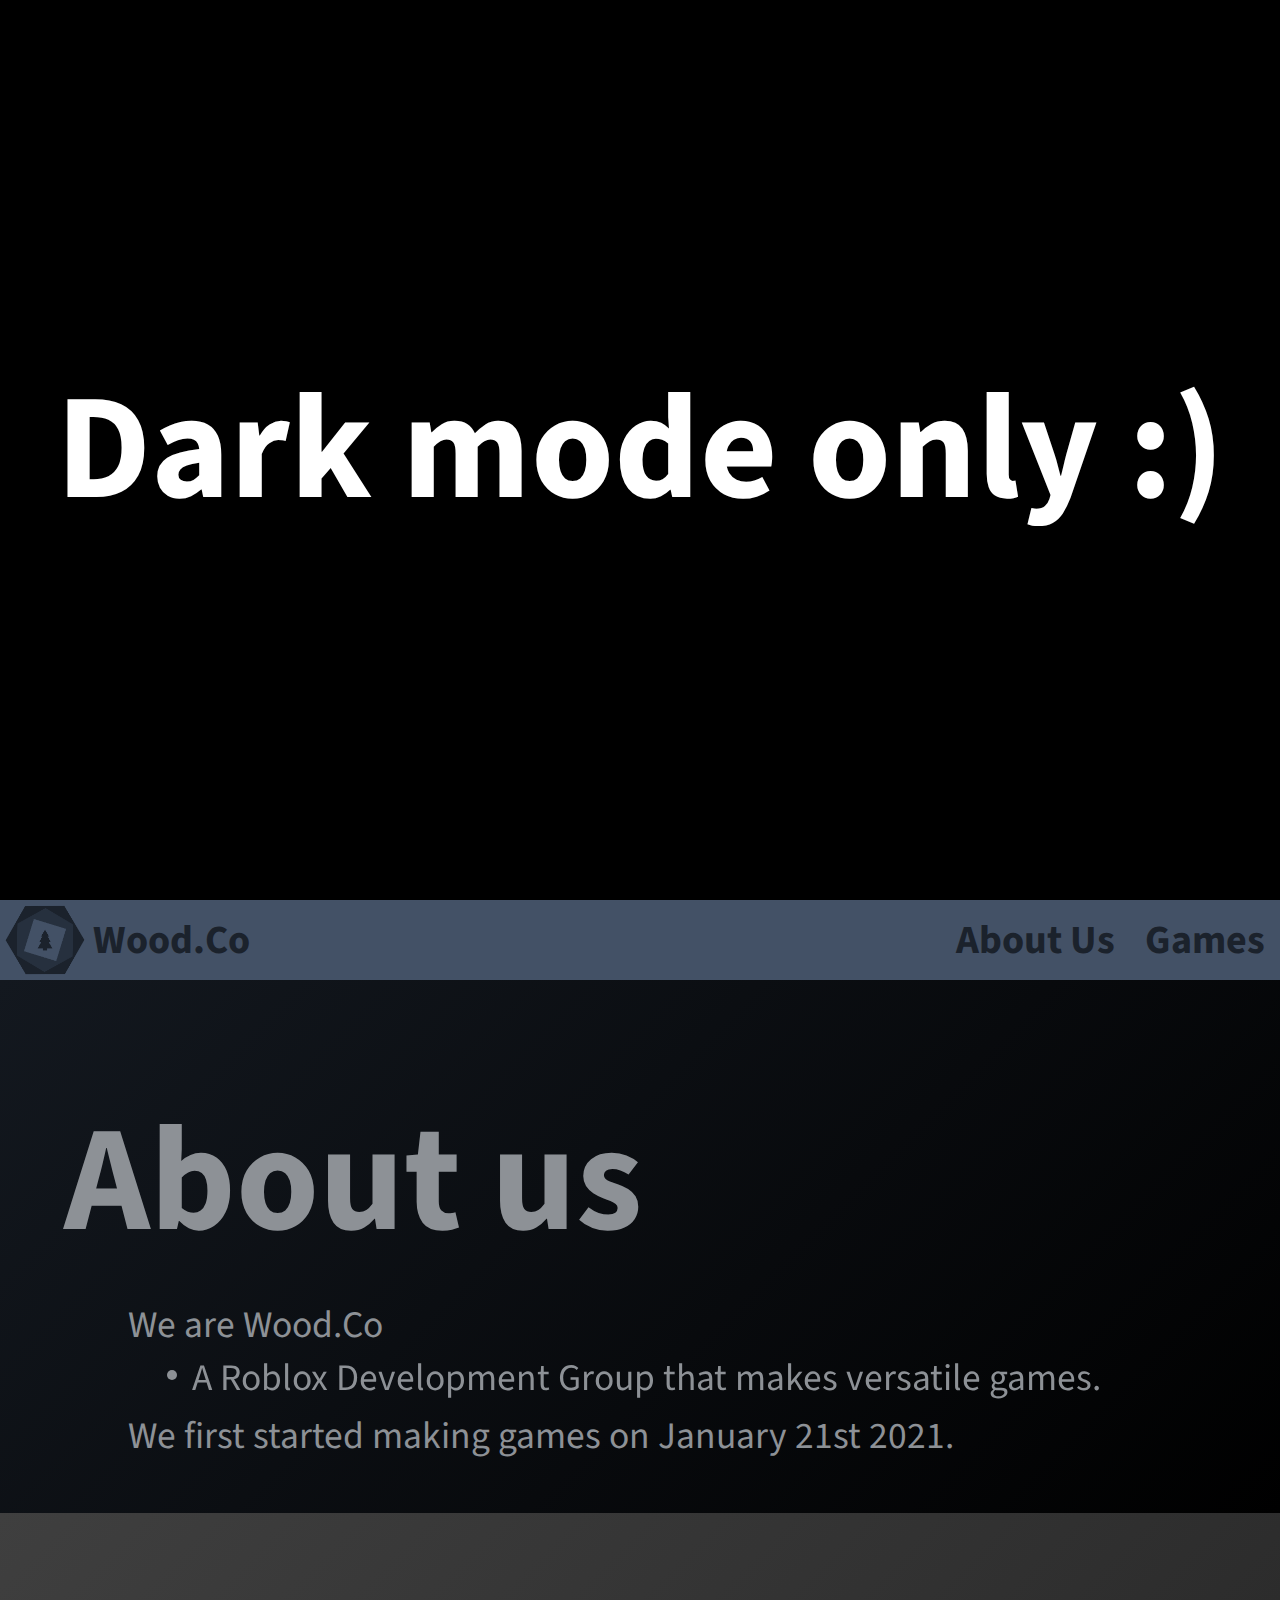
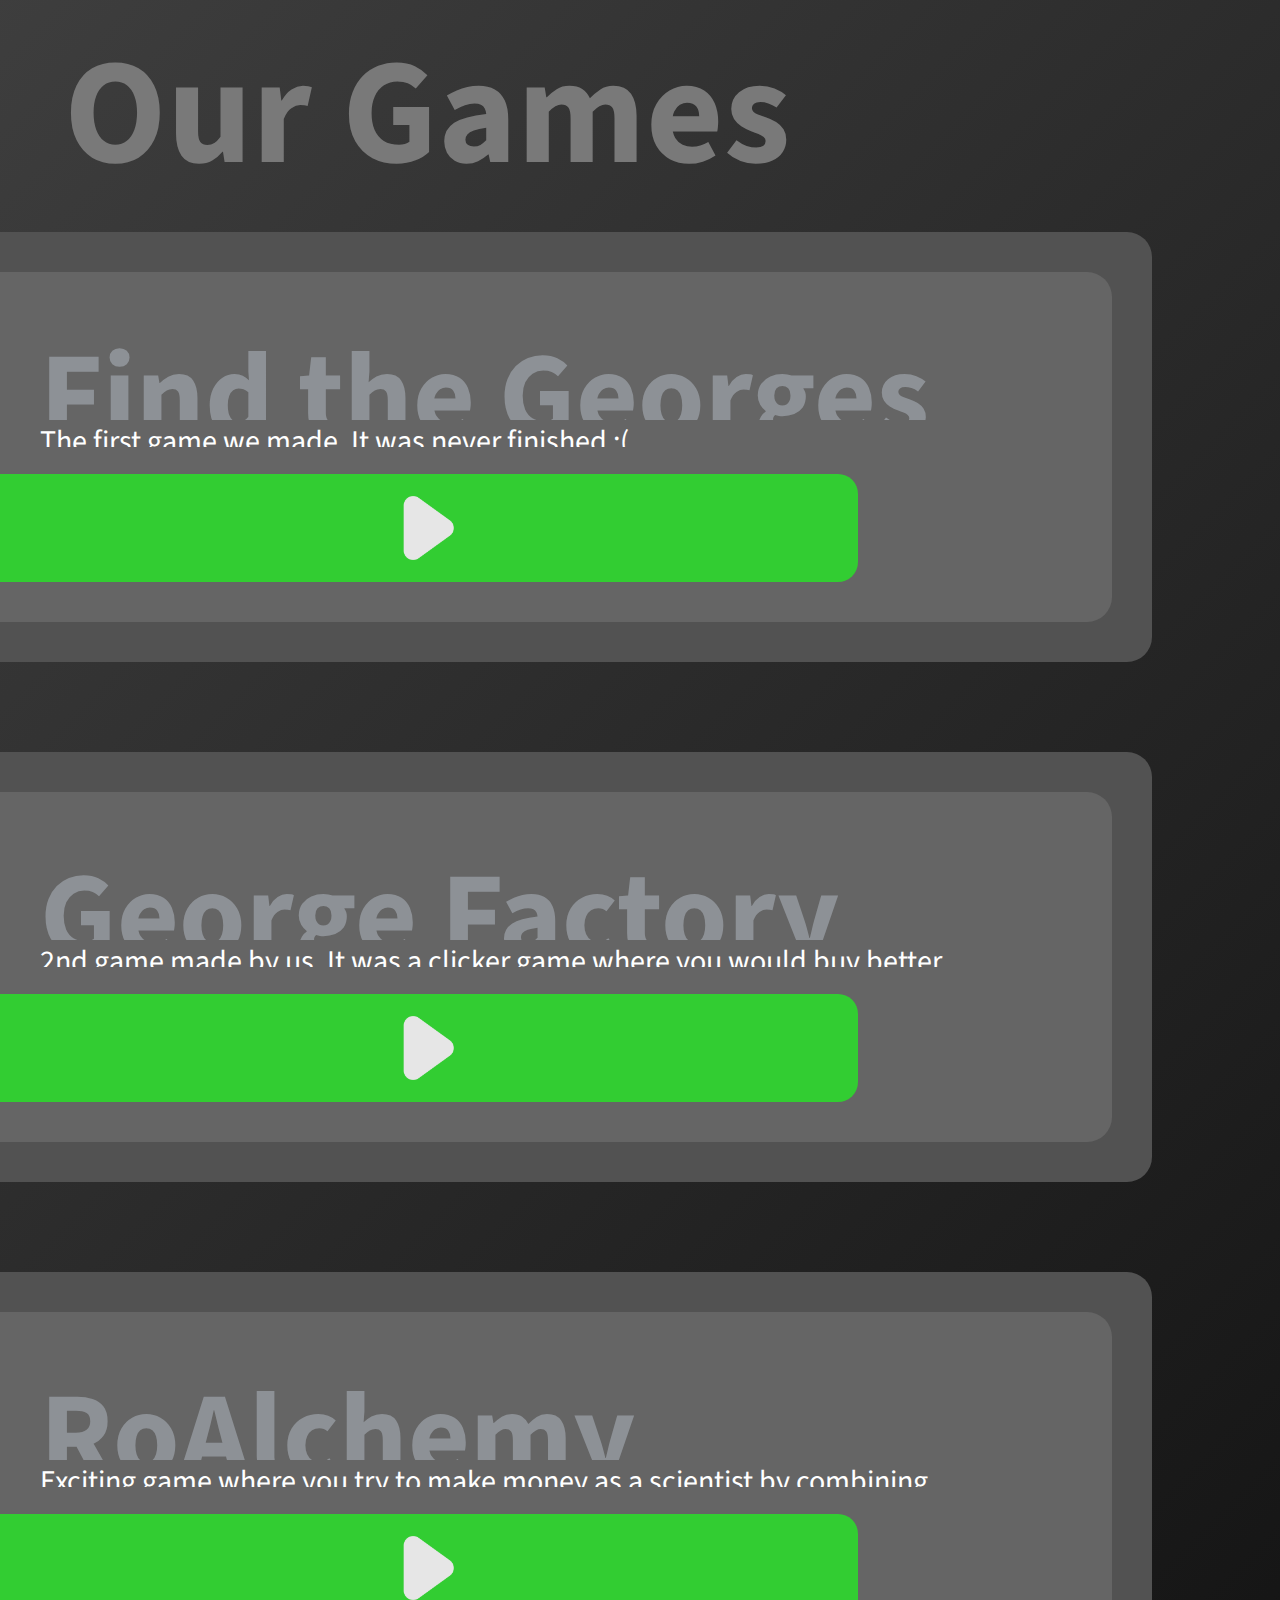
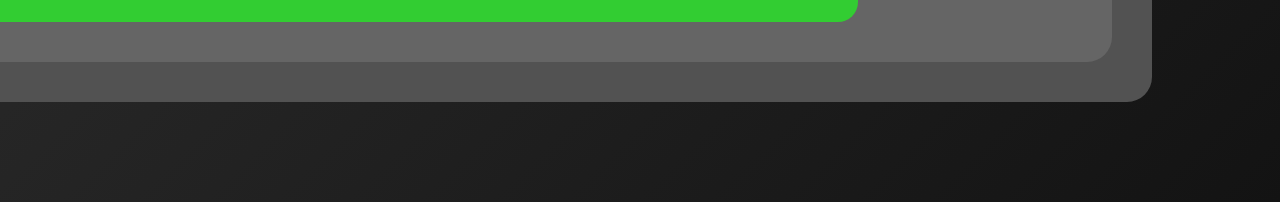
==== index.html @ 9bbff647 "Update and rename main.html to index.html" ====
<!DOCTYPE html>
<html lang="en">
<head>
    <link href='https://fonts.googleapis.com/css?family=Source Sans Pro' rel='stylesheet'>
    <meta charset="UTF-8">
    <link rel="stylesheet" href="styles.css">
    <title>Wood.Co</title>
</head>
<body>
    <section id="welcome">
        <img class="logo">
        <h1 class="welcome-text no-cursor">Wood.Co</h1>
    </section>

    <div class="header">
        <div class="header-left">
            <img class="logo-small">
            <h2 class="header-text no-cursor">Wood.Co</h2>
        </div>

        <nav class="navbar">
            <a class="nav-item" href="#aboutus">About Us</a>
            <a class="nav-item" href="#games">Games</a>
        </nav>
    </div>

    <section id="aboutus">
        <h1 class="title no-cursor">About us</h1>

        <p class="about-us-text">
            We are Wood.Co
        </p>

            <div class="break"></div>
        <p class="about-us-text tab-once">
            A Roblox Development Group that makes versatile games.
        </p>
        
            <div class="break"></div>
        <p class="about-us-text">
            We first started making games on January 21st 2021.
        </p>
    </section>

    <section id="games">
        <h1 class="title-dark">Our Games</h1>

        <div class="games-container">
            
            <div class="game-container">
                <div class="game-description">
                    <div class="game-description-top">
                        <h1 class="game-name">Find the Georges</h1>
                        <p class="game-description-of-game">The first game we made. It was never finished :(</p>
                    </div>
                    <div class="game-description-bottom">
                        <a class="play-link" href="https://www.roblox.com/games/14127947426/Ro-Alchemy-ALPHA" >
                            <div class="play">
                                <img class="play-img" src="play.png" />
                            </div>
                        </a>
                    </div>
                </div>
                <img class="game-image" src="RoAlchemy.png">
                </div>
            </div>
        
        </div>
        
        <div class="games-container">
            <div class="game-container">
                <div class="game-description">
                    <div class="game-description-top">
                        <h1 class="game-name">George Factory</h1>
                        <p class="game-description-of-game">2nd game made by us. It was a clicker game where you would buy better georges and get more money.</p>
                    </div>
                    <div class="game-description-bottom">
                        <a class="play-link" >
                            <div class="play not-playable">
                                <img class="play-img" src="play.png" />
                            </div>
                        </a>
                    </div>
                </div>
                <img class="game-image" src="GeorgeFactory.png">
            </div>
        </div>

        <div class="games-container">
            <div class="game-container">
                <div class="game-description">
                    <div class="game-description-top">
                        <h1 class="game-name">RoAlchemy</h1>
                        <p class="game-description-of-game">Exciting game where you try to make money as a scientist by combining chemicals.</p>
                    </div>
                    <div class="game-description-bottom">
                        <a class="play-link" >
                            <div class="play not-playable">
                                <img class="play-img" src="play.png" />
                            </div>
                        </a>
                    </div>
                </div>
                <img class="game-image" src="RoAlchemy.png">
            </div>
        </div>

    </section>
</body>
</html>
---- styles.css ----
:root {
    /* Scales */
    --welcome-logo-scale:300px;
    --title-scale: 15rem;

    /* Colors */
    --text-color1:#1b222c;
    --background-color2:#26303e;
    --background-color3:#435166;
    --h-board-content-color: black;
    
    --about-us: #13181f;
    --about-us-lighter: #323841;
    --about-us-text: #8d9196;

    /* Parameters */
    font-size: 10px;
    font-family: Source sans pro, sans-serif;
}

* {
    margin:0px;
    padding:0px;
    box-sizing: border-box;
    scroll-behavior: smooth;
}

*::-webkit-scrollbar {
    display: none;
}

.no-cursor {
    cursor: default;
}

html {
    background-color: var(--background-color3);
}

#welcome {
    width:100%;
    height:100vh;
    display:flex;
    justify-content: center;
    align-items: center;
    background: linear-gradient(
        var(--background-color2),
        var(--background-color3)
    );
}

.logo {
    content: url(Wood.Co_Fade.png);
    width: var(--welcome-logo-scale);
    height: var(--welcome-logo-scale);
}

.welcome-text {
    font-size:10rem;
    margin-left:50px;
    color: var(--text-color1);
}

.header {
    background-color: var(--background-color3);
    color: var(--text-color1);
    display: flex;
    justify-content: space-between;
    position: sticky;
    top:0px;
    width:100%;
    height:80px;
    z-index: 999;
}

.header-left {
    display: flex;
    justify-content: space-between;
    align-items: center;
    height: 100%;
    width:250px
}

.header-text {
    font-size: 4rem;
}

.logo-small {
    content: url(Wood.Co_Fade.png);
    margin-left: 5px;
    height: 80px;
    width: 80px;
}

.navbar {
    height: 100%;
    display: flex;
    align-items: center;
    transition: 1s;
}

.nav-item {
    font-size: 4rem;
    font-weight: bold;
    height: 100%;
    padding: 0px 15px;
    display: flex;
    justify-content: center;
    align-items: center;
    text-decoration: none;
    color: var(--text-color1);
    transition: 0.3s;
}

.nav-item:hover {
    background-color: #1b222c;
    color: rgb(167, 167, 167);
    transition: 0.3s;
}

/* 
About us: 

We are a roblox development group and we make games for roblox. 

Started: 30 Jan 2021

Owner: 

Games: 

First game: Find the georges

Second game: George Factory

Third game: Ro-Alchemy

Current: Biologica

*/

#aboutus {
    background: linear-gradient(
        -45deg,
        black,
        var(--about-us)
    );
    width:100%;
    padding-bottom: 50px;
    color: var(--about-us-text)
}

.title {
    color: var(--about-us-text);
    font-size: var(--title-scale);
    font-weight: bold;
    width:100%;
    position:relative;
    top: 80px;
    padding-left: 5%;
    padding-top:15px;
}

.title-dark {
    color: #797979;
    font-size: var(--title-scale);
    font-weight: bold;
    width:100%;
    position:relative;
    top: 80px;
    padding-left: 5%;
    padding-top:15px;
}

.about-us-text {
    color: var(--about-us-text);
    font-size:calc(var(--title-scale) / 4);
    margin-left:10%;
}

.about-us-text:nth-of-type(1) {
    margin-top:90px;
}

.tab-once {
    padding-left: 5%;
    position: relative;
    bottom: 15px;
    margin-bottom: -15px;
}

.tab-once::before {
    content: "";
    display: block;
    height: 10px;
    width: 10px;
    background-color: var(--about-us-text);
    border-radius: 100%;
    position: relative;
    top: 28px;
    left:-25px;
}

.break {
    height: 5px;
}

#games {
    background: linear-gradient(
        -45deg,
        #131313,
        #3f3f3f
    );
    width:100vw;
    color: var(--about-us-text);
    padding-bottom: 100px;
}

.games-container {
    width: 90%;
    margin-top:90px;
    border-radius: 0px 25px 25px 0px;
    background-color: #525252;
    padding:40px 40px 40px 0px;
}

.game-container:not(:nth-of-type(1)) {
    margin-top:40px;
}

.game-container {
    background-color: #656565;
    border-radius: 0px 25px 25px 0px;
    padding:40px 40px 40px 0px;
    width: 100%;
    height: 100%;
    display: flex;
    justify-content: space-between;
    overflow: hidden;
}

.game-image {
    border-radius: 24px;
    height: 50vh;
}

.game-description {
    height: 45vh;
    width: 100%;
}

.game-description-top {
    height: 50%;
    margin:0px 40px;
}

.game-description-bottom {
    height: 50%;
    display: flex;
    align-items: center;
}

.game-name{
    height: 50%;
    width: 100%;
    font-size: 12rem;
}

.game-description-of-game {
    font-size: 3rem;
    color:white;
}

.play-link {
    height: 100%;
    width: 100%;
    display: flex;
    align-items: end;
}

.play {
    height:40%;
    width:80%;
    background-color: limegreen;
    border-radius: 0px 20px 20px 0px;
    display: flex;
    justify-content: center;
    align-items: center;
}

.play-img {
    height: 70%;
}

.not-playable {
    cursor:not-allowed;
}

.not-playable:hover {
    background-color: red;
}


@media (max-width:1760px) {
    .game-image {
        display: none;
    }

    .game-description {
        height: 30vh;
    }

    .game-name {
        height: 80%;
    }

    .play {
        height: 80%;
    }
}

@media (max-width:1120px) {
    .game-name {
        font-size: 9rem;
        height: 80%;
    }

    .game-description-top {
        height: 50%;
    }

    .game-description {
        height: 20vh;
    }
}

@media (prefers-color-scheme: light) {
    * {
        overflow: hidden;
    }

    *::after {
        content:"Dark mode only  :)";
        background-color: black;
        display: flex;
        justify-content: center;
        align-items: center;
        color:white;
        font-size: 15rem;
        font-weight: bold;
        position: fixed;
        top:0px;
        left:0px;
        width:100vw;
        height: 100vh;
    }
}
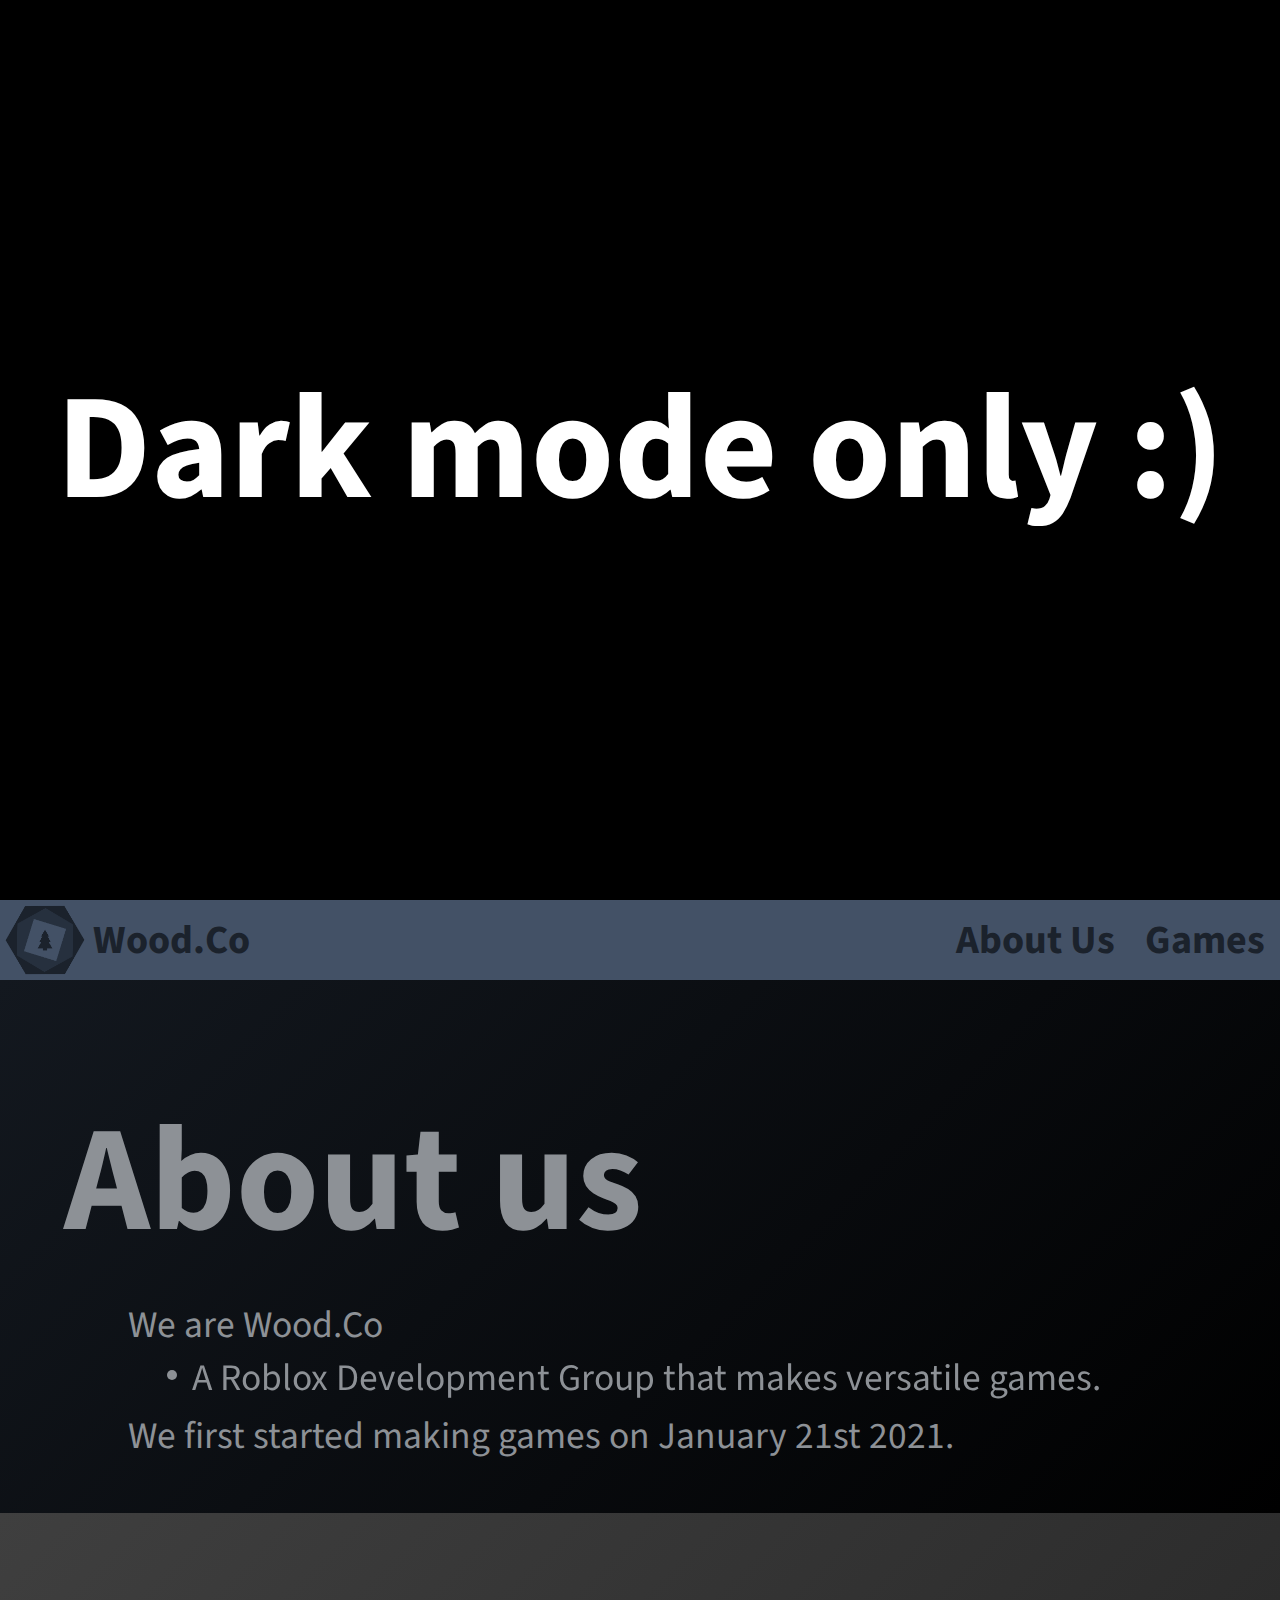
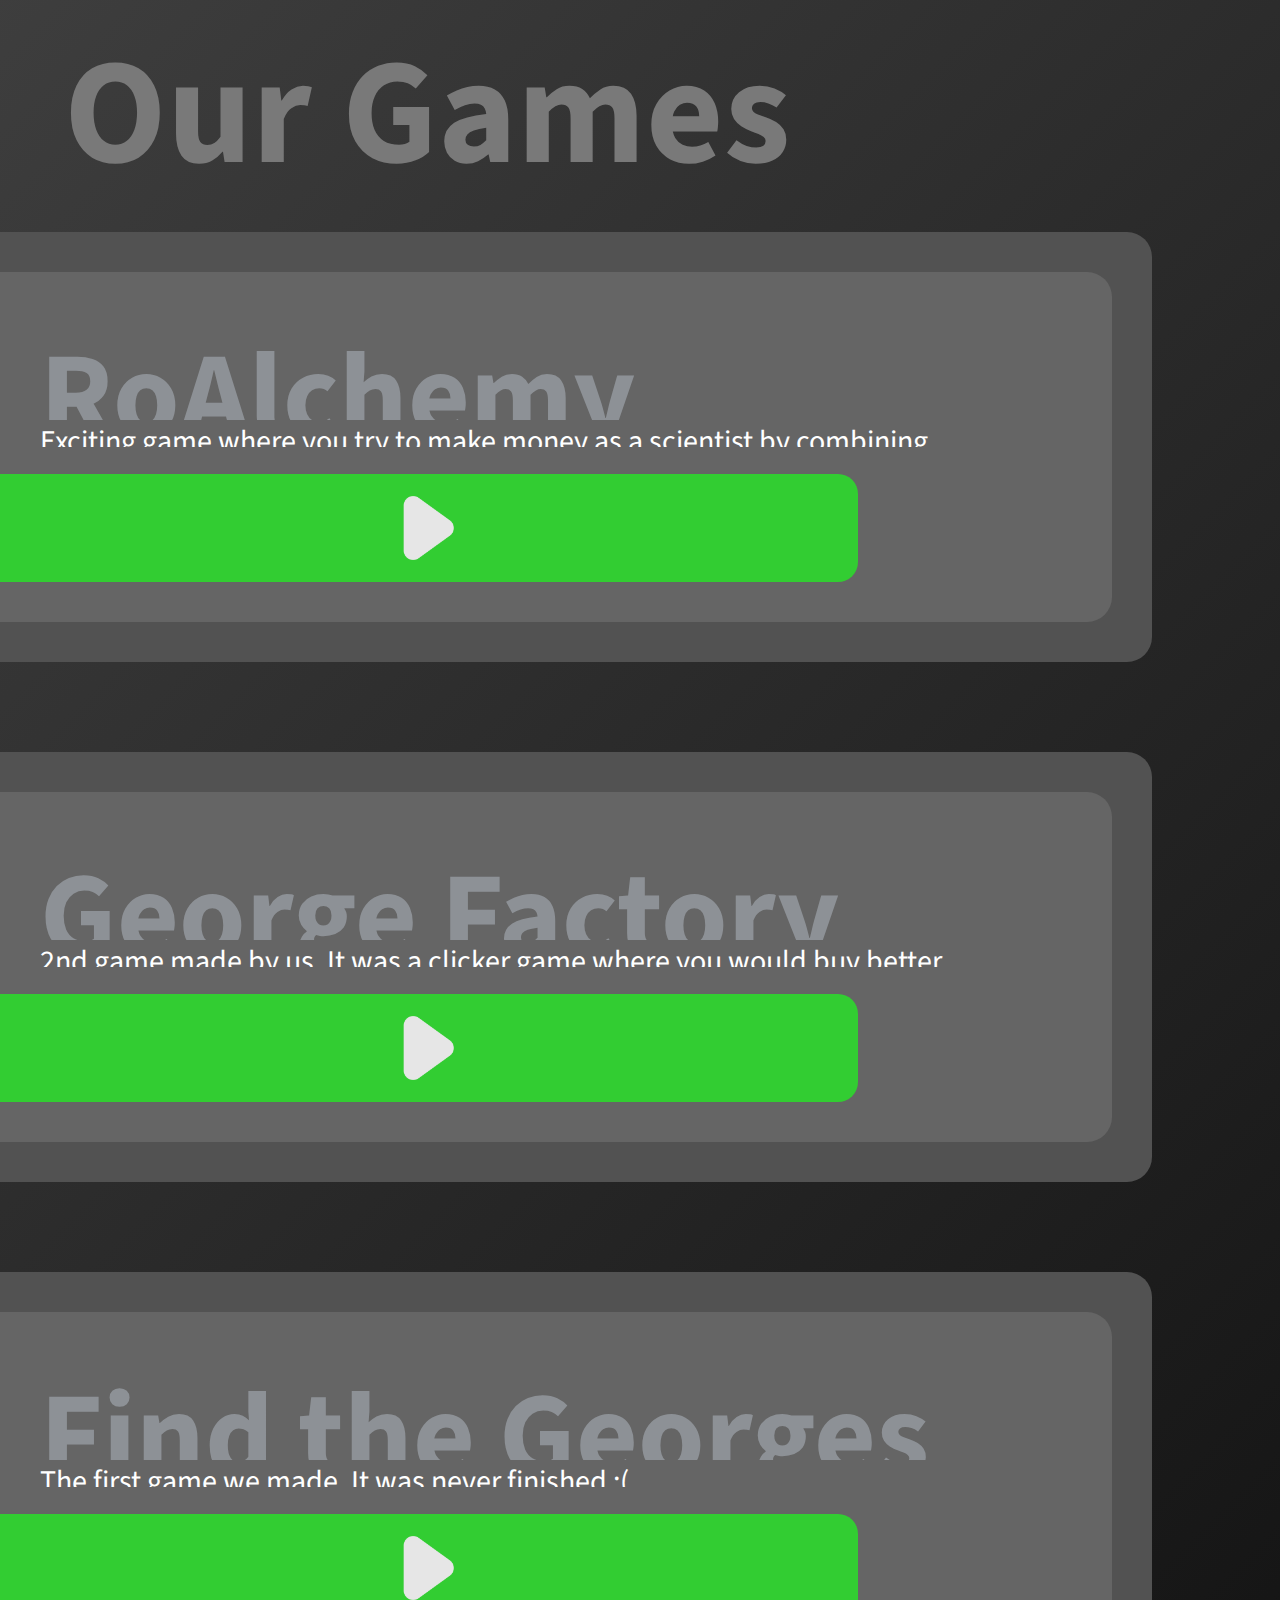
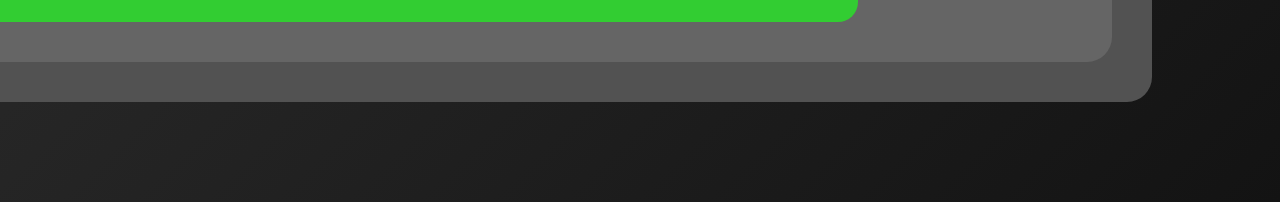
==== commit f5fda878: "Update index.html" ====
--- a/index.html
+++ b/index.html
@@ -50,8 +50,8 @@
             <div class="game-container">
                 <div class="game-description">
                     <div class="game-description-top">
-                        <h1 class="game-name">Find the Georges</h1>
-                        <p class="game-description-of-game">The first game we made. It was never finished :(</p>
+                        <h1 class="game-name">RoAlchemy</h1>
+                        <p class="game-description-of-game">Exciting game where you try to make money as a scientist by combining chemicals.</p>
                     </div>
                     <div class="game-description-bottom">
                         <a class="play-link" href="https://www.roblox.com/games/14127947426/Ro-Alchemy-ALPHA" >
@@ -90,8 +90,8 @@
             <div class="game-container">
                 <div class="game-description">
                     <div class="game-description-top">
-                        <h1 class="game-name">RoAlchemy</h1>
-                        <p class="game-description-of-game">Exciting game where you try to make money as a scientist by combining chemicals.</p>
+                        <h1 class="game-name">Find the Georges</h1>
+                        <p class="game-description-of-game">The first game we made. It was never finished :(</p>
                     </div>
                     <div class="game-description-bottom">
                         <a class="play-link" >
@@ -101,7 +101,7 @@
                         </a>
                     </div>
                 </div>
-                <img class="game-image" src="RoAlchemy.png">
+                <img class="game-image" src="FTG.jpg">
             </div>
         </div>
 
--- a/styles.css
+++ b/styles.css
@@ -117,27 +117,6 @@
     color: rgb(167, 167, 167);
     transition: 0.3s;
 }
-
-/* 
-About us: 
-
-We are a roblox development group and we make games for roblox. 
-
-Started: 30 Jan 2021
-
-Owner: 
-
-Games: 
-
-First game: Find the georges
-
-Second game: George Factory
-
-Third game: Ro-Alchemy
-
-Current: Biologica
-
-*/
 
 #aboutus {
     background: linear-gradient(
@@ -261,7 +240,7 @@
 }
 
 .game-name{
-    height: 50%;
+    height: 70%;
     width: 100%;
     font-size: 12rem;
 }
@@ -354,4 +333,4 @@
         width:100vw;
         height: 100vh;
     }
-}+}
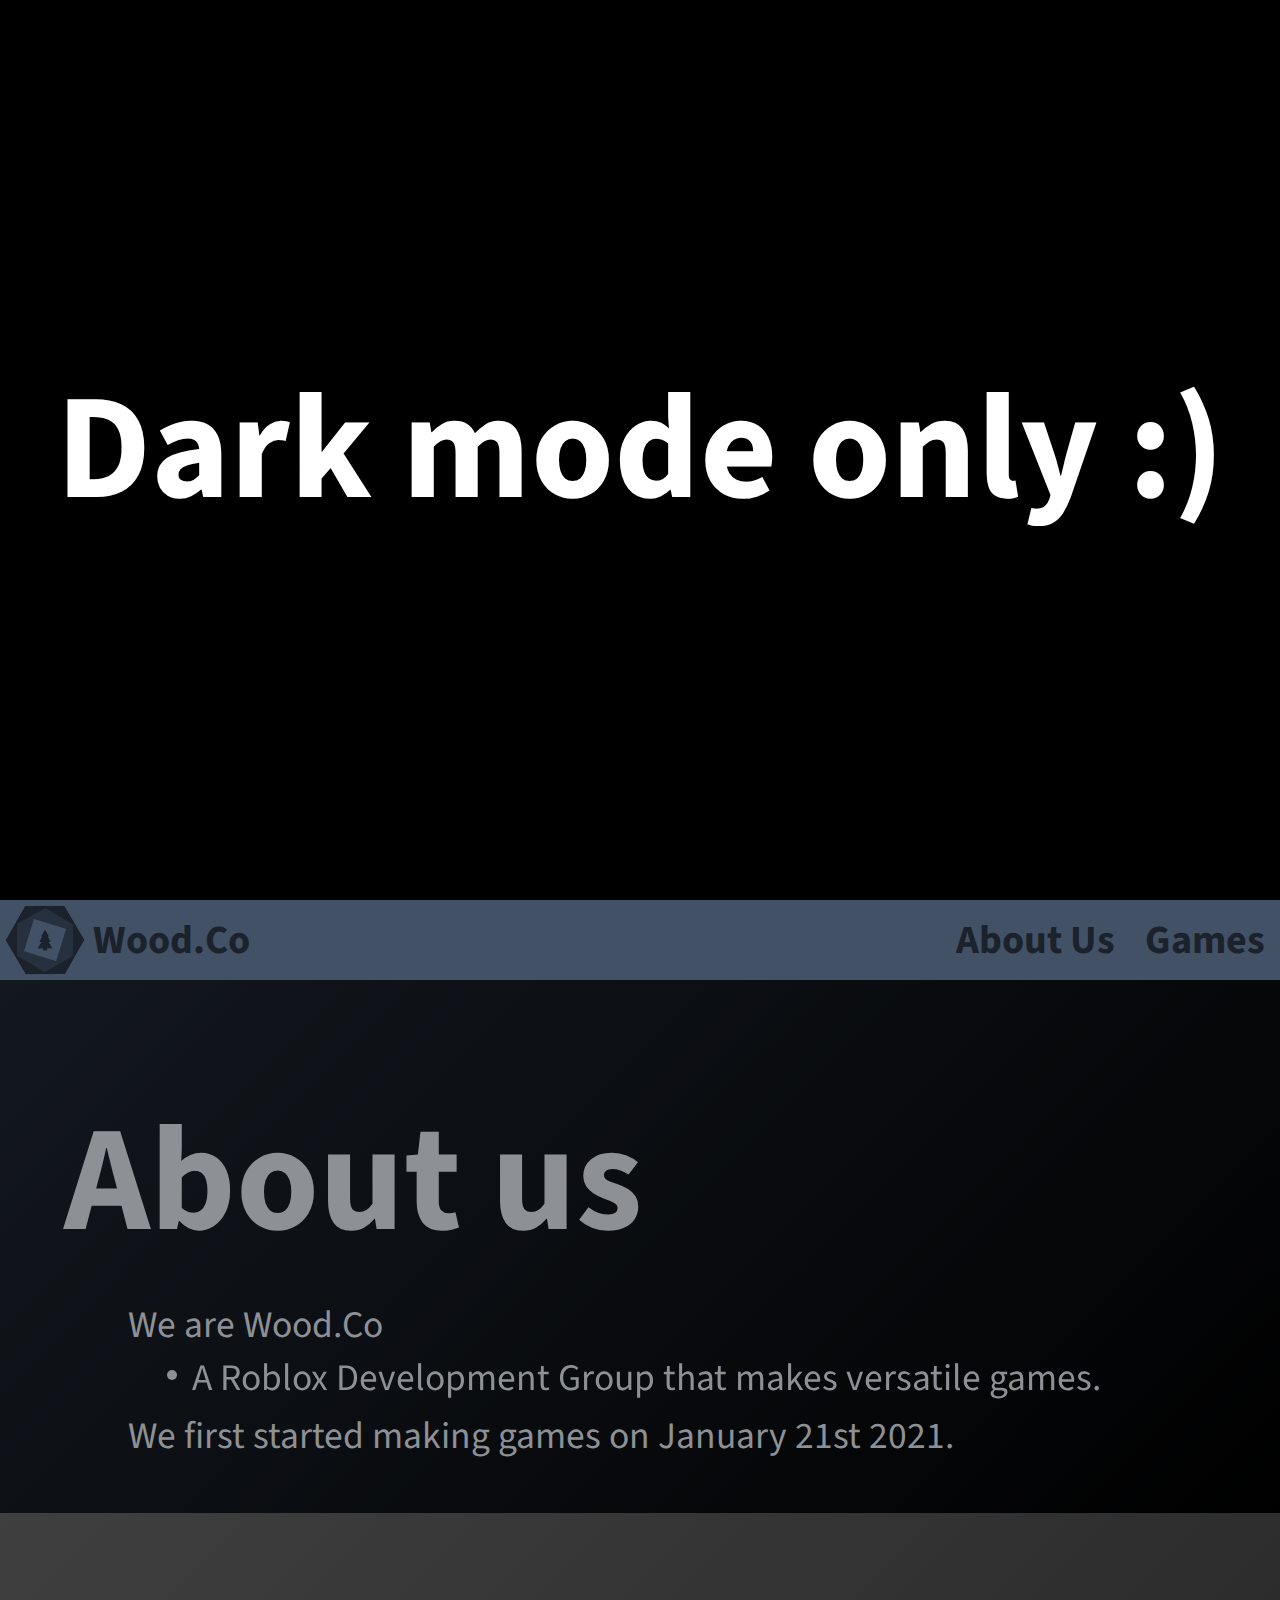
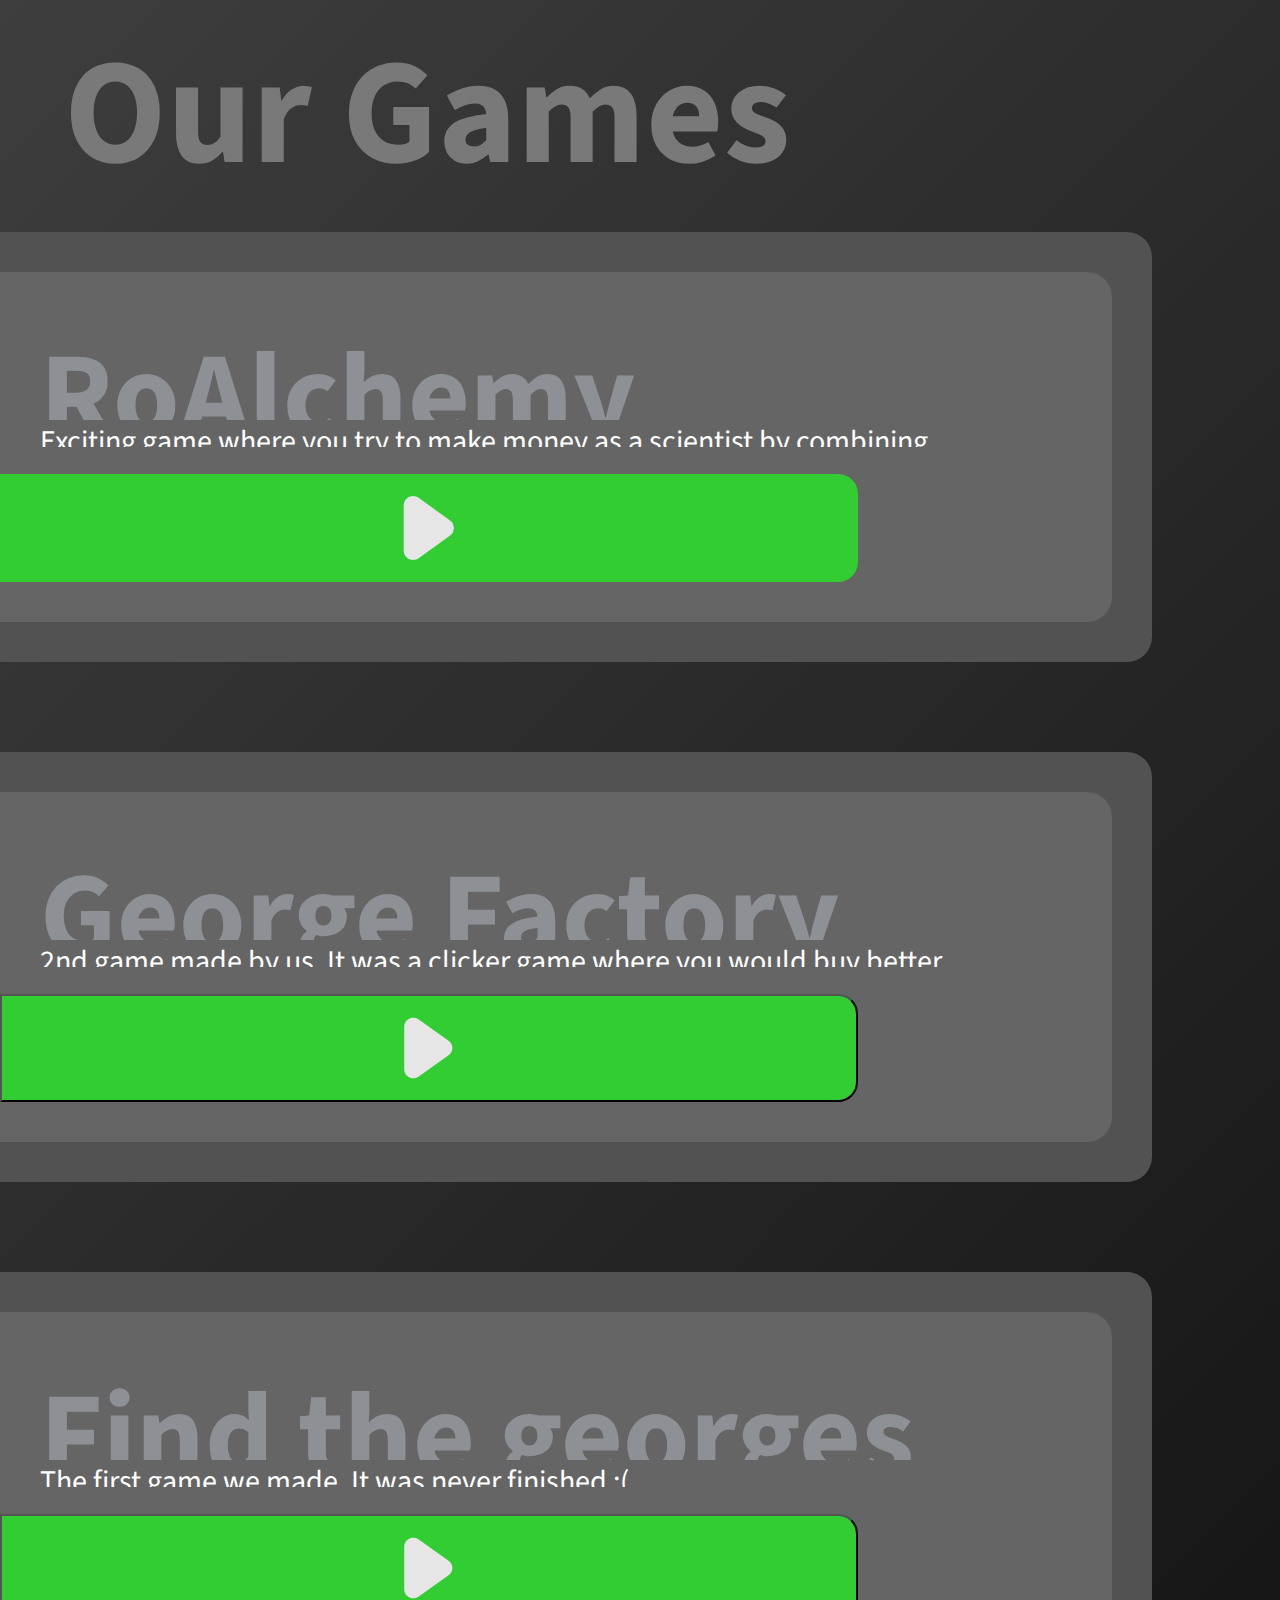
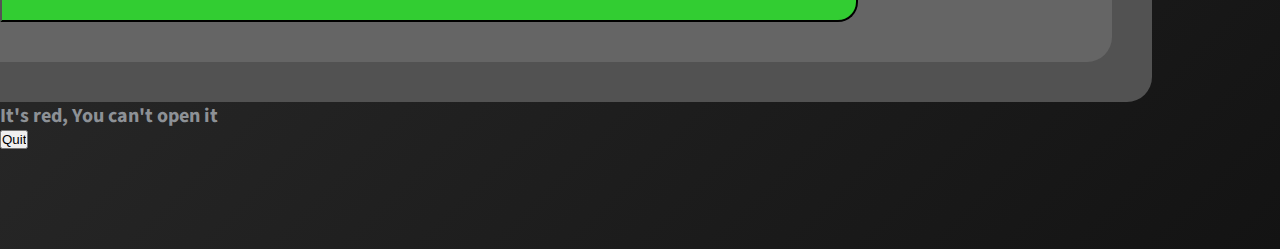
==== commit 8bb88061: "Update index.html" ====
--- a/index.html
+++ b/index.html
@@ -76,9 +76,9 @@
                     </div>
                     <div class="game-description-bottom">
                         <a class="play-link" >
-                            <div class="play not-playable">
+                            <button class="play not-playable">
                                 <img class="play-img" src="play.png" />
-                            </div>
+                            </button>
                         </a>
                     </div>
                 </div>
@@ -90,21 +90,30 @@
             <div class="game-container">
                 <div class="game-description">
                     <div class="game-description-top">
-                        <h1 class="game-name">Find the Georges</h1>
+                        <h1 class="game-name">Find the georges</h1>
                         <p class="game-description-of-game">The first game we made. It was never finished :(</p>
                     </div>
                     <div class="game-description-bottom">
                         <a class="play-link" >
-                            <div class="play not-playable">
+                            <button class="play not-playable">
                                 <img class="play-img" src="play.png" />
-                            </div>
+                            </button>
                         </a>
                     </div>
                 </div>
-                <img class="game-image" src="FTG.jpg">
+                <img class="game-image" src="FTG.png">
             </div>
         </div>
 
+        <div class="popup">
+            <div class="popup-box-border">
+                <div class="popup-box">
+                    <h1 class="popup-h">It's red, You can't open it</h1>
+                    <button class="quit-popup">Quit</button>
+                </div>
+            </div>
+        </div>
     </section>
+    <script src="script.js"></script>
 </body>
 </html>
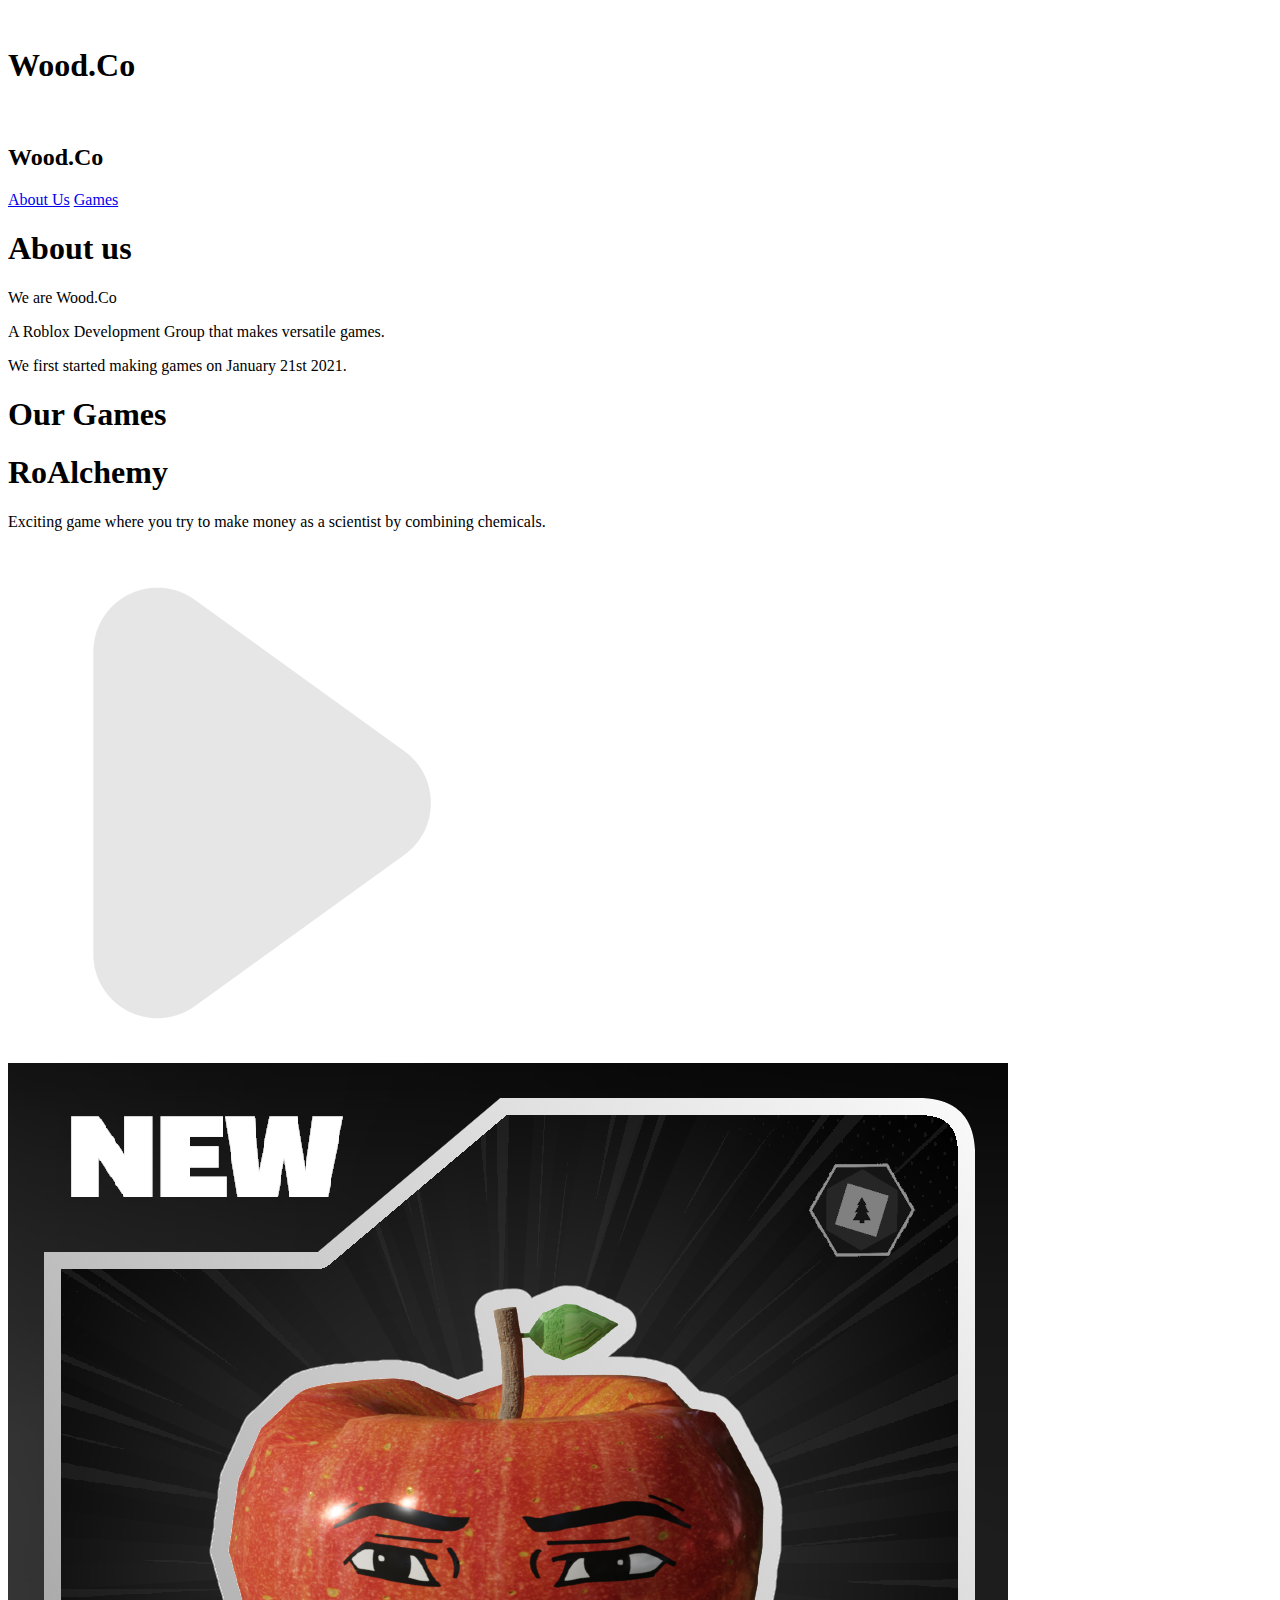
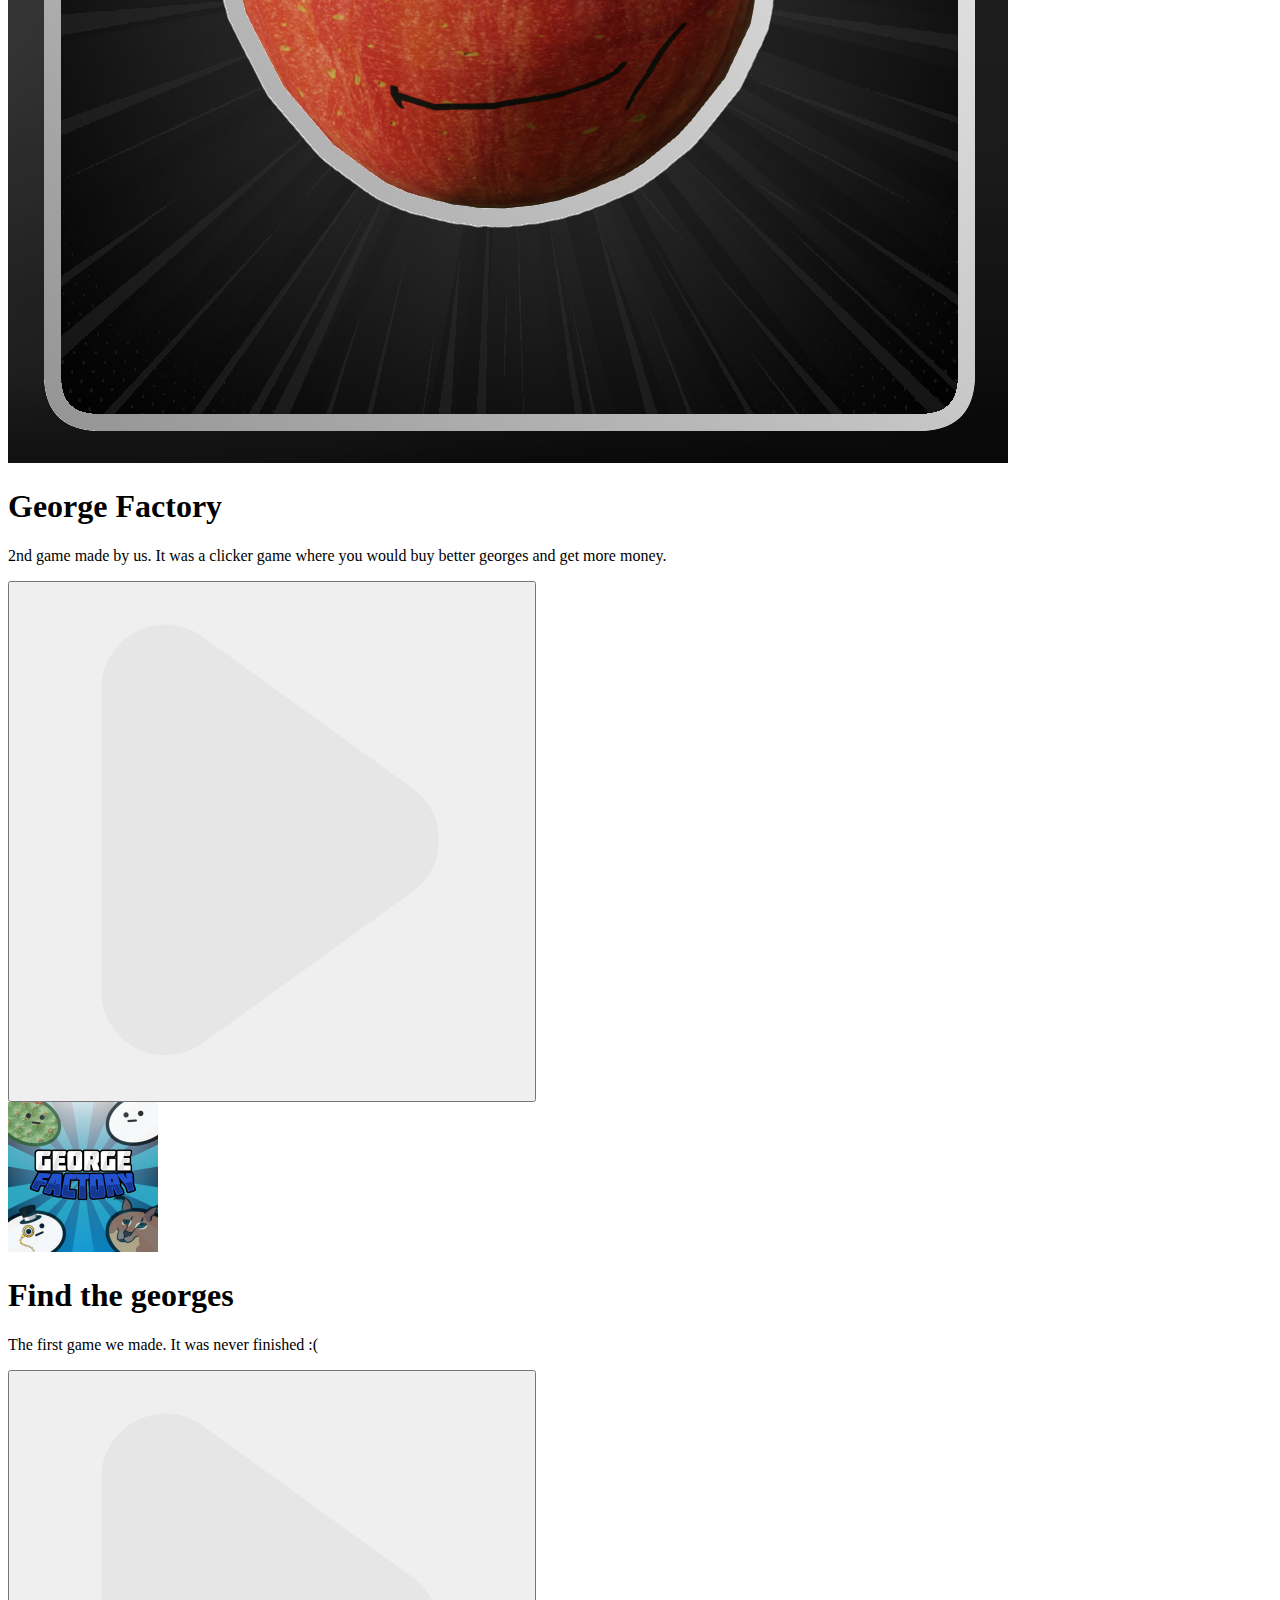
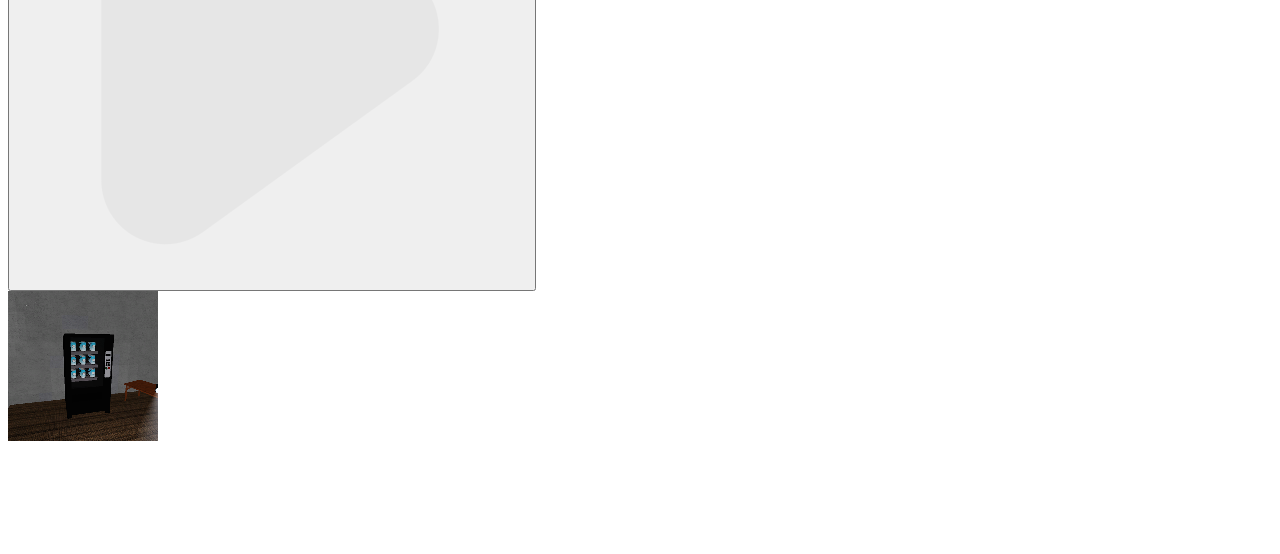
==== commit 52ac652e: "Add files via upload" ====
--- a/index.html
+++ b/index.html
@@ -116,4 +116,4 @@
     </section>
     <script src="script.js"></script>
 </body>
-</html>
+</html>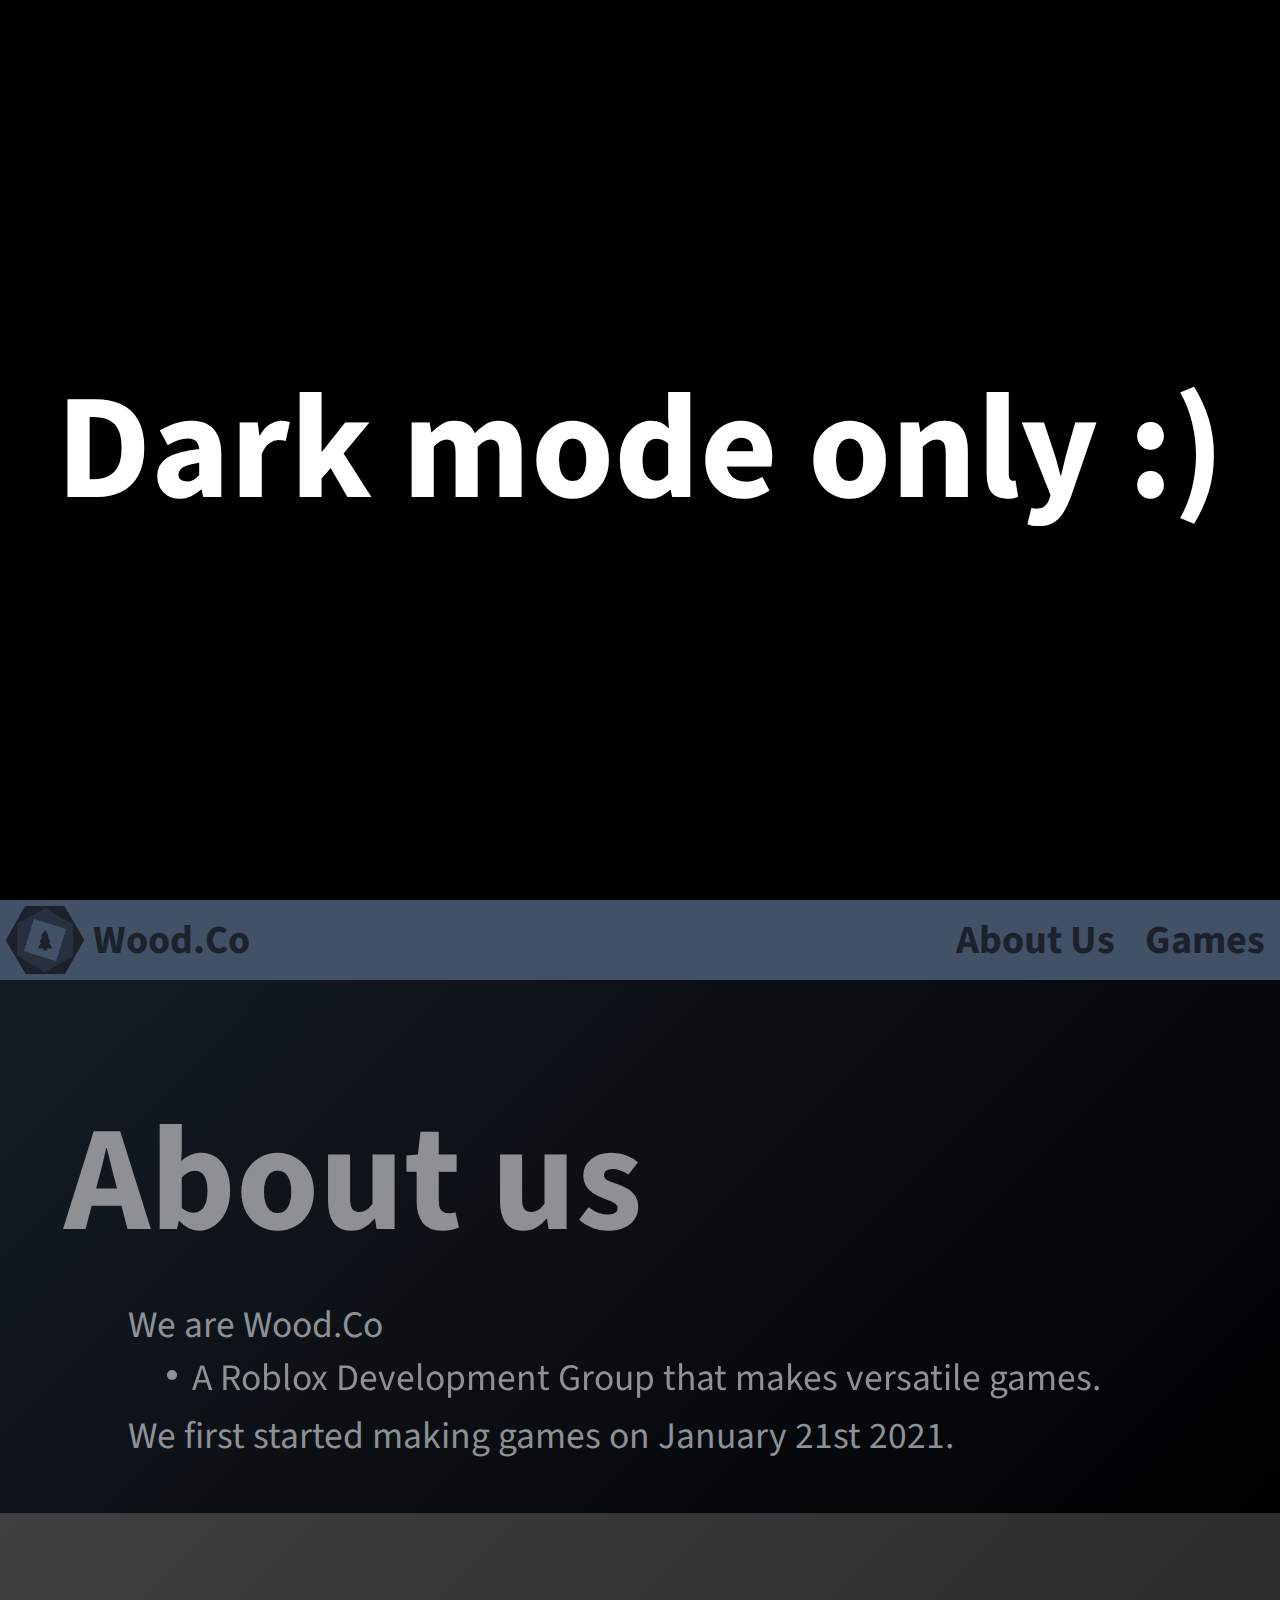
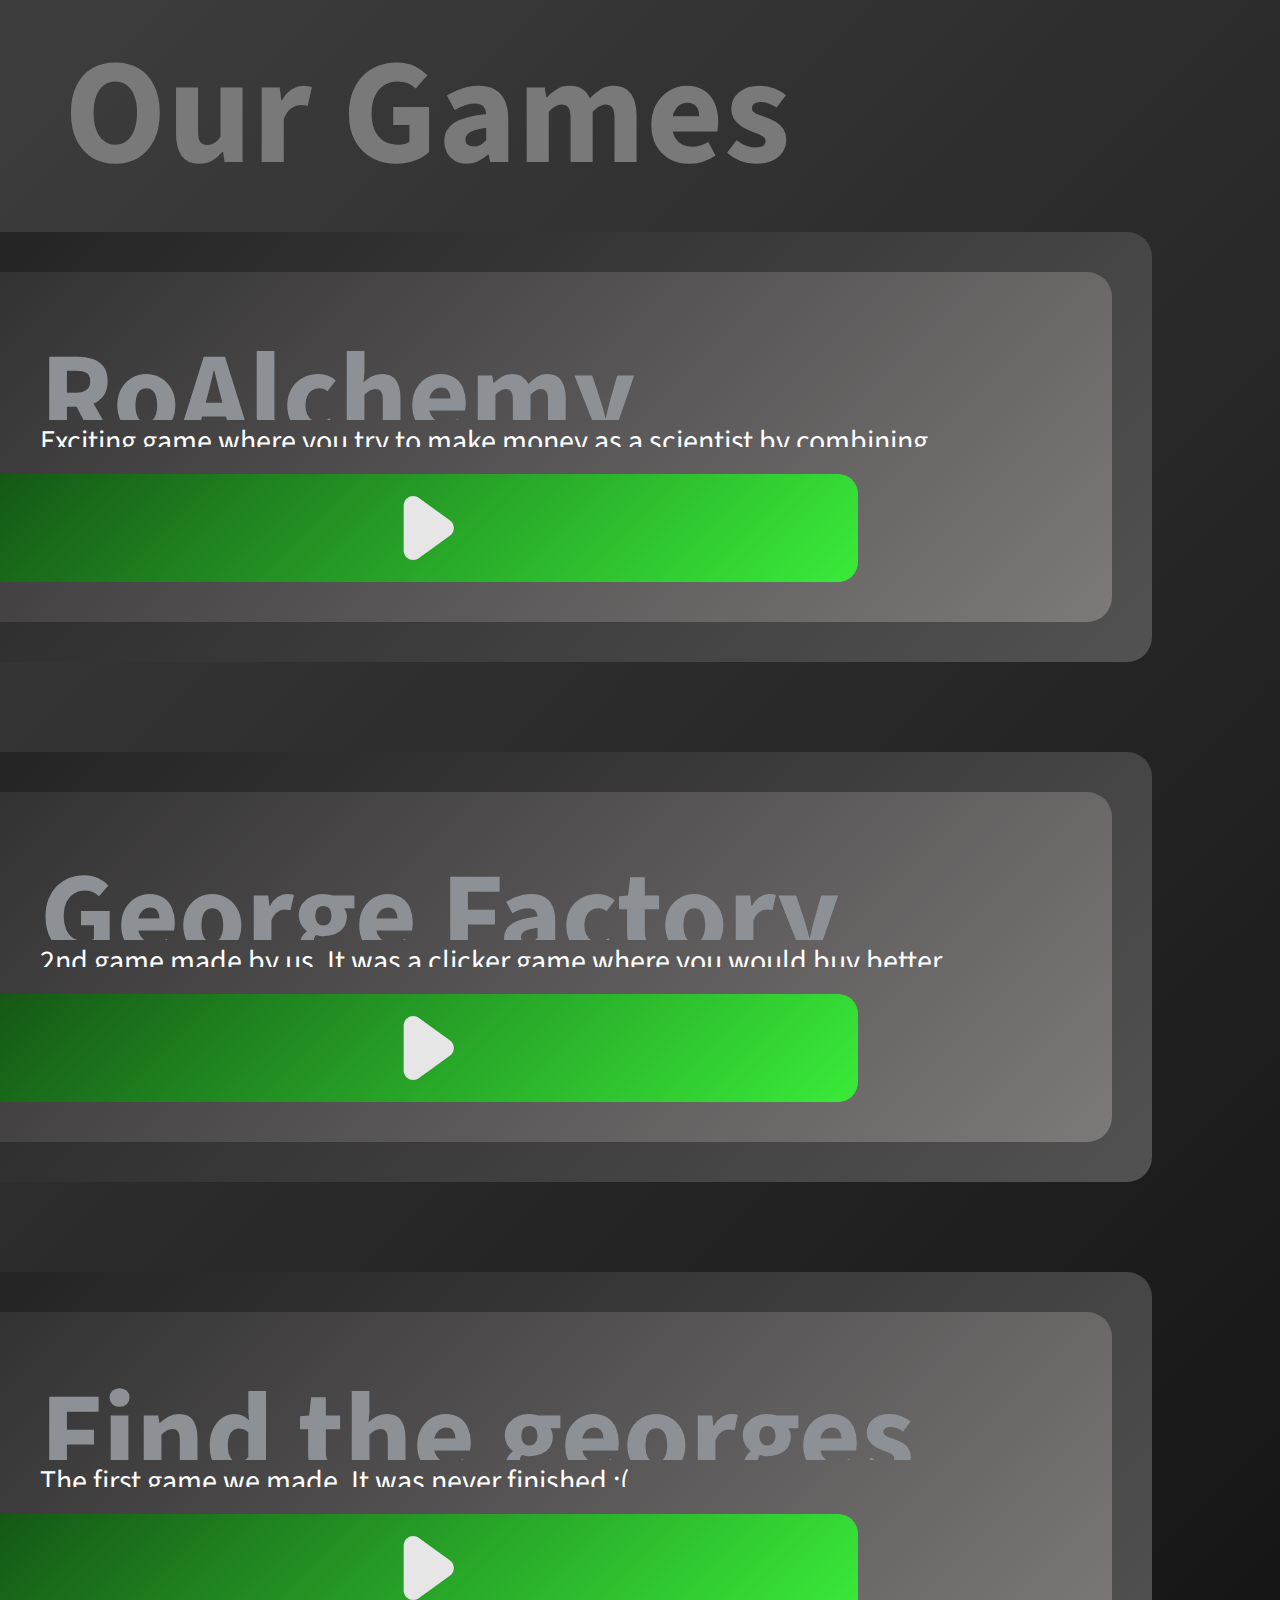
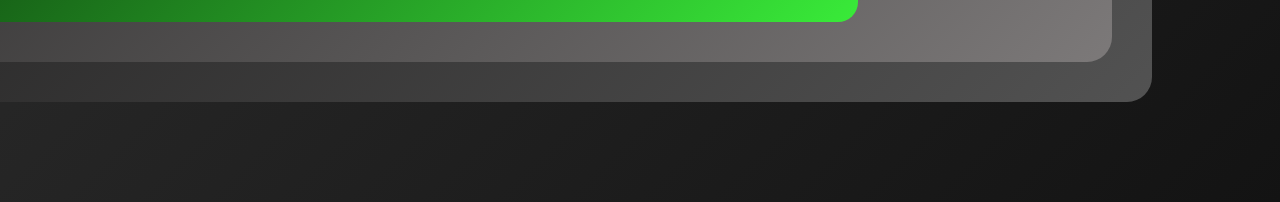
==== commit 1b058c00: "Update index.html" ====
--- a/index.html
+++ b/index.html
@@ -116,4 +116,4 @@
     </section>
     <script src="script.js"></script>
 </body>
-</html>+</html>
--- a/styles.css
+++ b/styles.css
@@ -0,0 +1,440 @@
+:root {
+    /* Scales */
+    --welcome-logo-scale:300px;
+    --title-scale: 15rem;
+
+    /* Colors */
+    --text-color1:#1b222c;
+    --background-color2:#26303e;
+    --background-color3:#435166;
+    --h-board-content-color: black;
+    
+    --about-us: #13181f;
+    --about-us-lighter: #323841;
+    --about-us-text: #8d9196;
+
+    /* Parameters */
+    font-size: 10px;
+    font-family: Source sans pro, sans-serif;
+}
+
+* {
+    margin:0px;
+    padding:0px;
+    box-sizing: border-box;
+    scroll-behavior: smooth;
+}
+
+*::-webkit-scrollbar {
+    display: none;
+}
+
+.no-cursor {
+    cursor: default;
+}
+
+html {
+    background-color: var(--background-color3);
+}
+
+#welcome {
+    width:100%;
+    height:100vh;
+    display:flex;
+    justify-content: center;
+    align-items: center;
+    background: linear-gradient(
+        var(--background-color2),
+        var(--background-color3)
+    );
+}
+
+.logo {
+    content: url(Wood.Co_Fade.png);
+    width: var(--welcome-logo-scale);
+    height: var(--welcome-logo-scale);
+}
+
+.welcome-text {
+    font-size:10rem;
+    margin-left:50px;
+    color: var(--text-color1);
+}
+
+.header {
+    background-color: var(--background-color3);
+    color: var(--text-color1);
+    display: flex;
+    justify-content: space-between;
+    position: sticky;
+    top:0px;
+    width:100%;
+    height:80px;
+    z-index: 999;
+}
+
+.header-left {
+    display: flex;
+    justify-content: space-between;
+    align-items: center;
+    height: 100%;
+    width:250px
+}
+
+.header-text {
+    font-size: 4rem;
+}
+
+.logo-small {
+    content: url(Wood.Co_Fade.png);
+    margin-left: 5px;
+    height: 80px;
+    width: 80px;
+}
+
+.navbar {
+    height: 100%;
+    display: flex;
+    align-items: center;
+    transition: 1s;
+}
+
+.nav-item {
+    font-size: 4rem;
+    font-weight: bold;
+    height: 100%;
+    padding: 0px 15px;
+    display: flex;
+    justify-content: center;
+    align-items: center;
+    text-decoration: none;
+    color: var(--text-color1);
+    transition: 0.3s;
+}
+
+.nav-item:hover {
+    background-color: #1b222c;
+    color: rgb(167, 167, 167);
+    transition: 0.3s;
+}
+
+#aboutus {
+    background: linear-gradient(
+        -45deg,
+        black,
+        #151c25
+    );
+    width:100%;
+    padding-bottom: 50px;
+    color: var(--about-us-text)
+}
+
+.title {
+    color: var(--about-us-text);
+    font-size: var(--title-scale);
+    font-weight: bold;
+    width:100%;
+    position:relative;
+    top: 80px;
+    padding-left: 5%;
+    padding-top:15px;
+}
+
+.title-dark {
+    color: #797979;
+    font-size: var(--title-scale);
+    font-weight: bold;
+    width:100%;
+    position:relative;
+    top: 80px;
+    padding-left: 5%;
+    padding-top:15px;
+}
+
+.about-us-text {
+    color: var(--about-us-text);
+    font-size:calc(var(--title-scale) / 4);
+    margin-left:10%;
+}
+
+.about-us-text:nth-of-type(1) {
+    margin-top:90px;
+}
+
+.tab-once {
+    padding-left: 5%;
+    position: relative;
+    bottom: 15px;
+    margin-bottom: -15px;
+}
+
+.tab-once::before {
+    content: "";
+    display: block;
+    height: 10px;
+    width: 10px;
+    background-color: var(--about-us-text);
+    border-radius: 100%;
+    position: relative;
+    top: 28px;
+    left:-25px;
+}
+
+.break {
+    height: 5px;
+}
+
+#games {
+    background: linear-gradient(
+        -45deg,
+        #131313,
+        #3f3f3f
+    );
+    width:100vw;
+    color: var(--about-us-text);
+    padding-bottom: 100px;
+}
+
+.games-container {
+    width: 90%;
+    margin-top:90px;
+    border-radius: 0px 25px 25px 0px;
+    background: linear-gradient(
+        -45deg,
+        #525252,
+        #252424
+    );
+    padding:40px 40px 40px 0px;
+}
+
+.game-container:not(:nth-of-type(1)) {
+    margin-top:40px;
+}
+
+.game-container {
+    background: linear-gradient(
+        -45deg,
+        #7c7979,
+        #333232
+    );
+    border-radius: 0px 25px 25px 0px;
+    padding:40px 40px 40px 0px;
+    width: 100%;
+    height: 100%;
+    display: flex;
+    justify-content: space-between;
+    overflow: hidden;
+}
+
+.game-image {
+    border-radius: 24px;
+    height: 50vh;
+}
+
+.game-description {
+    height: 50vh;
+    width: 100%;
+}
+
+.game-description-top {
+    height: 50%;
+    margin:0px 40px;
+}
+
+.game-description-bottom {
+    height: 50%;
+    display: flex;
+    align-items: center;
+}
+
+.game-name{
+    height: 80%;
+    width: 100%;
+    font-size: 12rem;
+}
+
+.game-description-of-game {
+    font-size: 3rem;
+    color:white;
+}
+
+.play-link {
+    height: 100%;
+    width: 100%;
+    display: flex;
+    align-items: end;
+}
+
+.play {
+    height:40%;
+    width:80%;
+    background: linear-gradient(
+        -45deg,
+        rgb(57, 235, 57),
+        rgb(21, 88, 21)
+    );
+    border-radius: 0px 20px 20px 0px;
+    display: flex;
+    justify-content: center;
+    align-items: center;
+}
+
+.play-img {
+    height: 70%;
+}
+
+.not-playable {
+    cursor:not-allowed;
+}
+
+button {
+    border:0px solid transparent;
+}
+
+.popup {
+    position: fixed;
+    width: 100vw;
+    height: 100vh;
+    display: flex;
+    justify-content: center;
+    align-items: center;
+    top:0px;
+    left:0px;
+    z-index: 1000;
+}
+
+.popup-box {
+    background: linear-gradient(
+        -45deg,
+        red,
+        rgb(82, 2, 2)
+    ) ;
+    width: 100%;
+    height: 100%;
+    border-radius: 30px;
+    display: flex;
+    flex-direction: column;
+    justify-content: space-evenly;
+    align-items: center;
+}
+
+.quit-popup {
+    width: 60%;
+    height: 30%;
+    border-radius: 10px;
+    border:none;
+    background: linear-gradient(
+        -45deg,
+        rgb(148, 11, 11),
+        rgb(83, 7, 7)
+    );
+    font-size: 6rem;
+    font-weight: bold;
+    color: white;
+}
+
+.quit-popup:hover {
+    cursor:pointer;
+    background: linear-gradient(
+        -45deg,
+        rgb(204, 16, 16),
+        rgb(141, 12, 12)
+    );
+    border:10px solid red;
+}
+
+.popup-box-border{
+    background: linear-gradient(
+        -45deg,
+        rgb(105, 2, 2),
+        rgb(39, 1, 1)
+    );
+    padding:40px;
+    width:1000px;
+    height: 550px;
+    border-radius: 30px;
+}
+
+.popup-h {
+    font-size:8rem;
+}
+
+.not-playable:hover {
+    background: linear-gradient(
+        -45deg,
+        red,
+        rgb(82, 2, 2)
+    )
+}
+
+
+@media (max-width:1760px) {
+    .game-image {
+        display: none;
+    }
+
+    .game-description {
+        height: 30vh;
+    }
+
+    .game-name {
+        height: 80%;
+    }
+
+    .play {
+        height: 80%;
+    }
+}
+
+@media (max-width:1120px) {
+    .game-name {
+        font-size: 9rem;
+        height: 80%;
+    }
+
+    .game-description-top {
+        height: 50%;
+    }
+
+    .game-description {
+        height: 20vh;
+    }
+
+    .popup {
+        transform: scale(0.75);
+    }
+}
+
+@media (max-width:900px) {
+    .popup-h {
+        font-size: 5rem;
+    }
+}
+
+@media (max-width:600px) {
+    .popup-h {
+        font-size: 3rem;
+    }
+}
+
+@media (prefers-color-scheme: light) {
+    * {
+        overflow: hidden;
+    }
+
+    *::after {
+        content:"Dark mode only  :)";
+        background-color: black;
+        display: flex;
+        justify-content: center;
+        align-items: center;
+        color:white;
+        font-size: 15rem;
+        font-weight: bold;
+        position: fixed;
+        top:0px;
+        left:0px;
+        width:100vw;
+        height: 100vh;
+    }
+}
